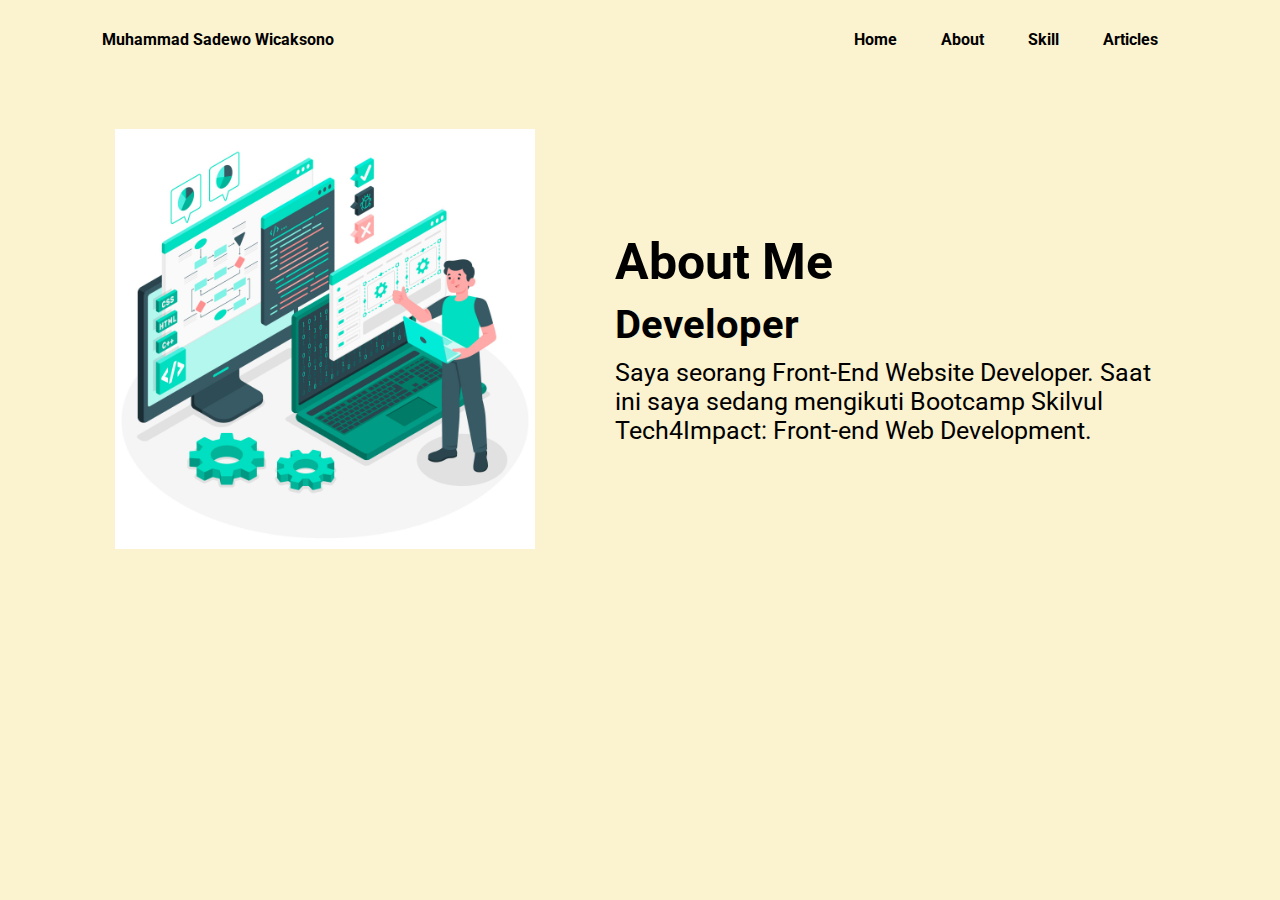
==== About.html @ 819ebafe "About Selesai" ====
<!DOCTYPE html>
<html lang="en">
  <head>
    <meta charset="UTF-8" />
    <meta http-equiv="X-UA-Compatible" content="IE=edge" />
    <meta name="viewport" content="width=device-width, initial-scale=1.0" />
    <link rel="stylesheet" href="./assets/style.css" />
    <title>MyPersonalWebsite</title>
  </head>
  <body>
    <div class="home">
      <nav>
        <a href="Home.html">Muhammad Sadewo Wicaksono</a>
        <ul>
          <li><a href="Home.html">Home</a></li>
          <li><a href="About.html">About</a></li>
          <li><a href="Skills.html">Skill</a></li>
          <li><a href="Articles.html">Articles</a></li>
        </ul>
      </nav>
    <section class="about">
      <div class="main">
        <img src="./assets/img/gambar2.jpg" alt="" />
        <div class="text">
          <h1>About Me</h1>
          <h2>Developer</h2>
          <p>Saya seorang Front-End Website Developer. Saat ini saya sedang mengikuti Bootcamp Skilvul Tech4Impact: Front-end Web Development.</p>
        </div>
      </div>
    </section>
  </body>
</html>
---- assets/style.css ----
@import url("https://fonts.googleapis.com/css2?family=Roboto:ital,wght@0,100;0,300;0,400;0,500;0,700;0,900;1,100;1,300;1,400;1,500;1,700;1,900&display=swap");

* {
  padding: 0;
  margin: 0;
  box-sizing: border-box;
  font-family: "Roboto", sans-serif;
}
/* CSS Home */
.home {
  position: relative;
  width: 100%;
  height: 100vh;
  background: url(./img/gambar.png);
}
nav a {
  text-decoration: none;
  color: black;
  font-weight: bold;
}
nav {
  display: flex;
  width: 84%;
  margin: auto;
  padding: 20px 0;
  align-items: center;
  justify-content: space-between;
}
nav ul li {
  display: inline-block;
  list-style: none;
  margin: 10px 20px;
}
nav ul li a {
  text-decoration: none;
  color: black;
  font-weight: bold;
}
nav ul li a:hover {
  color: blue;
}
.detail {
  margin-left: 8%;
  margin-top: 15%;
}
.detail h1 {
  font-size: 30px;
  color: #3f4e4f;
  margin-bottom: 20px;
}
span {
  color: #562b08;
}
.detail p {
  color: #3f4e4f;
  line-height: 22px;
}

/* About CSS */
.about {
  width: 100%;
  padding: 50px 0;
  background: #fbf2cf;
}
.about img {
  height: auto;
  width: 420px;
}
.text {
  width: 550px;
}
.text h1 {
  font-size: 50px;
  margin-bottom: 10px;
}
.text h2 {
  font-size: 40px;
  margin-bottom: 10px;
}
.text p {
  font-size: 25px;
}
.main {
  width: 1130px;
  max-width: 95%;
  margin: 0 auto;
  display: flex;
  align-items: center;
  justify-content: space-around;
}
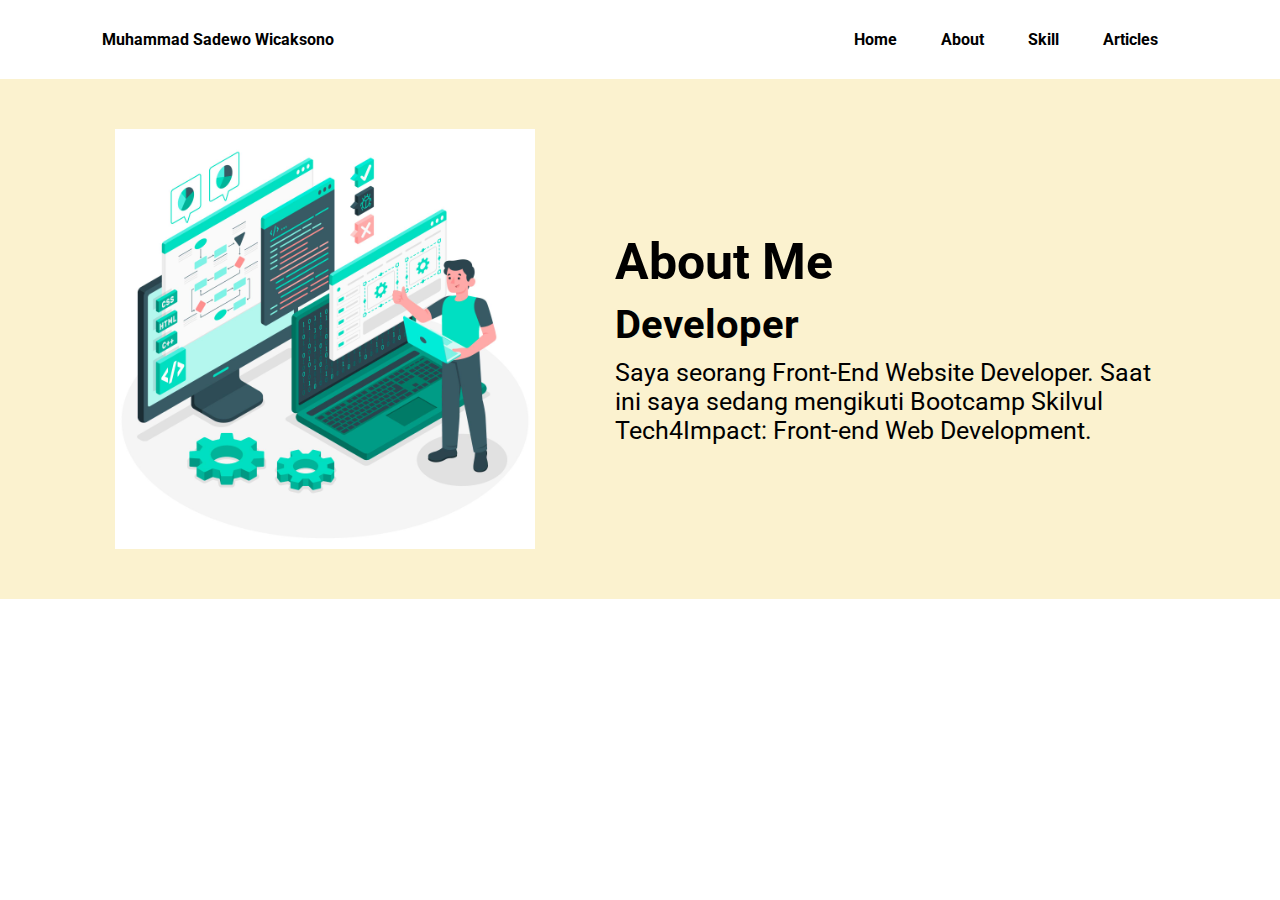
==== commit e3744f84: "Belum Kelar" ====
--- a/About.html
+++ b/About.html
@@ -8,7 +8,7 @@
     <title>MyPersonalWebsite</title>
   </head>
   <body>
-    <div class="home">
+    <div>
       <nav>
         <a href="Home.html">Muhammad Sadewo Wicaksono</a>
         <ul>
--- a/assets/style.css
+++ b/assets/style.css
@@ -6,6 +6,7 @@
   box-sizing: border-box;
   font-family: "Roboto", sans-serif;
 }
+
 /* CSS Home */
 .home {
   position: relative;
@@ -56,7 +57,7 @@
   line-height: 22px;
 }
 
-/* About CSS */
+/* About*/
 .about {
   width: 100%;
   padding: 50px 0;
@@ -88,3 +89,54 @@
   align-items: center;
   justify-content: space-around;
 }
+
+/* Skill */
+.skill {
+  padding-top: 20px;
+  background: #fbf2cf;
+}
+.skill h1 {
+  text-align: center;
+}
+.skill h3 {
+  margin-bottom: 5px;
+  margin-left: 25%;
+}
+.bar {
+  width: 50%;
+  background-color: #d2d7d3;
+  margin-left: 25%;
+  border-radius: 5px;
+  margin-bottom: 10px;
+}
+.skill-num {
+  text-align: right;
+  padding-top: 10px;
+  padding-bottom: 10px;
+  color: white;
+  border-radius: 5px;
+}
+.html {
+  width: 90%;
+  background-color: #4caf50;
+}
+.css {
+  width: 80%;
+  background-color: #5f9df7;
+}
+.js {
+  width: 75%;
+  background-color: #38e54d;
+}
+.php {
+  width: 88%;
+  background-color: #256d85;
+}
+.java {
+  width: 92%;
+  background-color: #5c2e7e;
+}
+.c {
+  width: 87%;
+  background-color: #ff1e1e;
+}
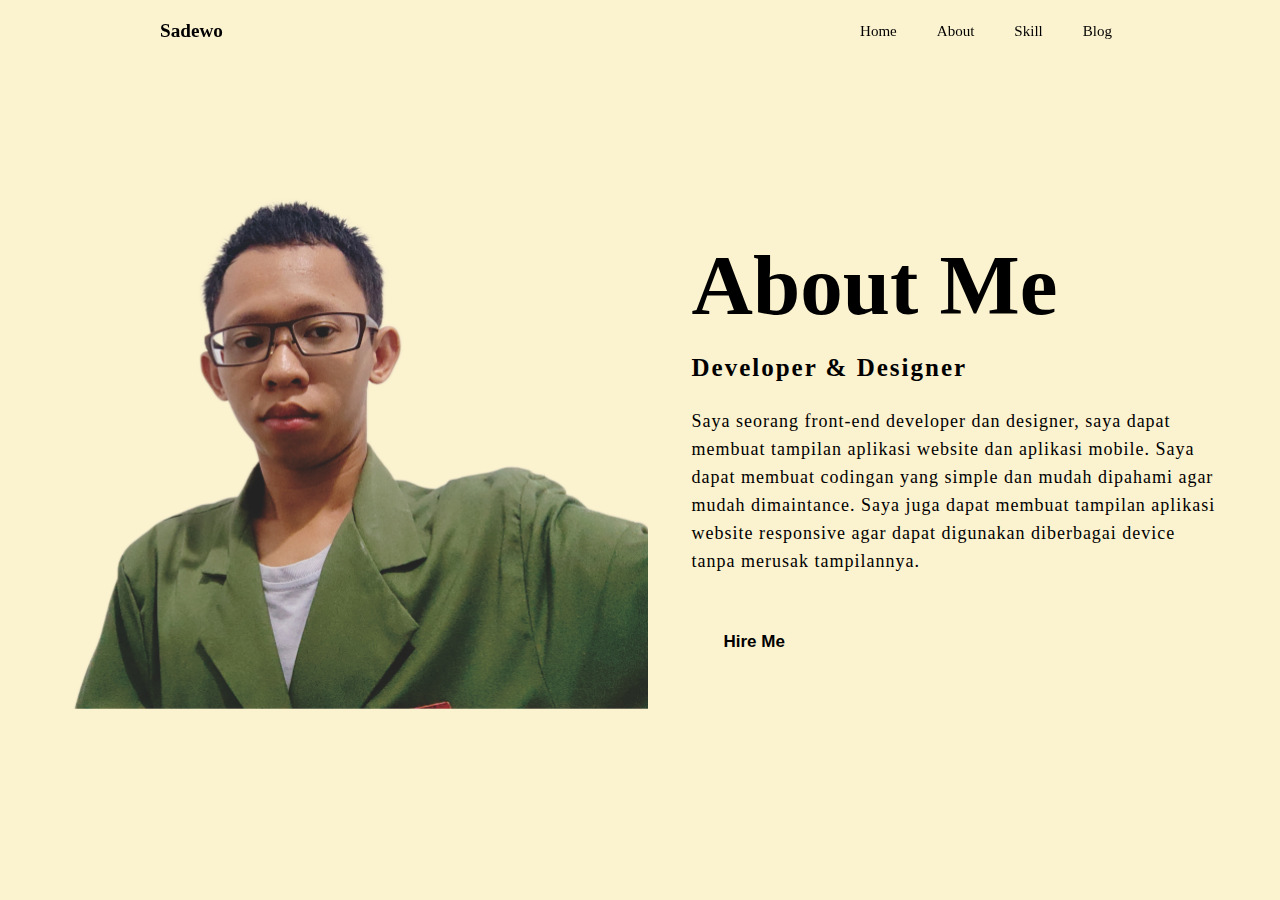
==== commit ba881361: "Kelar" ====
--- a/About.html
+++ b/About.html
@@ -4,29 +4,37 @@
     <meta charset="UTF-8" />
     <meta http-equiv="X-UA-Compatible" content="IE=edge" />
     <meta name="viewport" content="width=device-width, initial-scale=1.0" />
-    <link rel="stylesheet" href="./assets/style.css" />
+    <link rel="stylesheet" href="./assets/css/about.css" />
     <title>MyPersonalWebsite</title>
   </head>
   <body>
-    <div>
-      <nav>
-        <a href="Home.html">Muhammad Sadewo Wicaksono</a>
-        <ul>
-          <li><a href="Home.html">Home</a></li>
-          <li><a href="About.html">About</a></li>
-          <li><a href="Skills.html">Skill</a></li>
-          <li><a href="Articles.html">Articles</a></li>
+    <header>
+      <div class="nav container">
+        <a href="/Home.html" class="logo">Sadewo</a>
+        <ul class="navbar">
+          <li><a href="/Home.html" class="nav-link">Home</a></li>
+          <li><a href="/About.html" class="nav-link">About</a></li>
+          <li><a href="/Skills.html" class="nav-link">Skill</a></li>
+          <li><a href="/Blog.html" class="nav-link">Blog</a></li>
         </ul>
-      </nav>
+        <div class="menu-icon">
+          <div class="line1"></div>
+          <div class="line2"></div>
+          <div class="line3"></div>
+        </div>
+      </div>
+    </header>
     <section class="about">
-      <div class="main">
-        <img src="./assets/img/gambar2.jpg" alt="" />
+      <div class="content">
+        <img src="./assets/img/foto.png" alt="">
         <div class="text">
           <h1>About Me</h1>
-          <h2>Developer</h2>
-          <p>Saya seorang Front-End Website Developer. Saat ini saya sedang mengikuti Bootcamp Skilvul Tech4Impact: Front-end Web Development.</p>
+          <h5>Developer & Designer</h5>
+          <p>Saya seorang front-end developer dan designer, saya dapat membuat tampilan aplikasi website dan aplikasi mobile. Saya dapat membuat codingan yang simple dan mudah dipahami agar mudah dimaintance. Saya juga dapat membuat tampilan aplikasi website responsive agar dapat digunakan diberbagai device tanpa merusak tampilannya.</p>
+          <button type="button">Hire Me</button>
         </div>
       </div>
     </section>
+    <script src="./assets/js/navbar.js"></script>
   </body>
 </html>
--- a/assets/css/about.css
+++ b/assets/css/about.css
@@ -0,0 +1,250 @@
+*{
+    padding: 0;
+    margin: 0;
+    box-sizing: border-box;
+}
+:root{
+    --background-color:#fbf2cf;
+    --text-color: #000;
+    --white-color: #fff;
+    --second-color:#EF9A53;
+    --span-color: #EB6440;
+    --background-foto-color: #FCDDB0;
+}
+a{
+    text-decoration: none;
+}
+li{
+    list-style: none;
+}
+header{
+    position: fixed;
+    top: 0;
+    left: 0;
+    width: 100%;
+    z-index: 100;
+}
+.container{
+    max-width: 960px;
+    margin: auto;
+    width: 100%;
+}
+.nav{
+    display: flex;
+    align-items: center;
+    justify-content: space-between;
+    padding: 20px 0;
+}
+.logo{
+    font-size: 1.2rem;
+    font-weight: 600;
+    color: var(--text-color);
+}
+.navbar{
+    display: flex;
+    align-items: center;
+    column-gap: 1.5rem;
+}
+.nav-link{
+    font-size: 0.94rem;
+    padding: 4px 8px;
+    border-radius: 0.2rem;
+    color: var(--text-color);
+}
+.nav-link:hover{
+    color: var(--white-color);
+    background: var(--text-color);
+    transition: 0.3s all linear;
+}
+.menu-icon{
+    display: none;
+    flex-direction: column;
+    align-items: center;
+    justify-content: center;
+    row-gap: 5px;
+    cursor: pointer;
+    z-index: 200;
+    transition: 0.3s;
+}
+.menu-icon div{
+    display: block;
+    background: var(--text-color);
+    height: 2px;
+    width: 24px;
+    transition: 0.3s;
+}
+.move .line1{
+    transform: rotate(-45deg) translate(-5px,5px);
+}
+.move .line2{
+    opacity: 0;
+}
+.move .line3{
+    transform: rotate(45deg) translate(-5px,-5px);
+}
+.about{
+    width: 100%;
+    height: 100vh;
+    background-color: var(--background-color);
+    display: flex;
+    justify-content: center;
+    align-items: center;
+}
+.about .content img{
+    height: auto;
+    width: 600px;
+    max-width: 100%;
+}
+.text{
+    width: 550px;
+    max-width: 100%;
+    padding: 0 10px;
+}
+.content{
+    width: 1280px;
+    max-width: 95%;
+    margin: 0 auto;
+    display: flex;
+    flex-wrap: wrap;
+    align-items: center;
+    justify-content: space-around;
+}
+.text h1{
+    font-size: 85px;
+    margin-bottom: 20px;
+    text-transform: capitalize;
+}
+.text h5{
+    font-size: 25px;
+    margin-bottom: 25px;
+    text-transform: capitalize;
+    letter-spacing: 2px;
+}
+.text p{
+    font-size: 18px;
+    line-height: 28px;
+    letter-spacing: 1px;
+    margin-bottom: 45px;
+}
+button{
+    background-color: var(--button-color);
+    color: var(--text-color);
+    border: 2px solid transparent;
+    text-decoration: none;
+    padding: 10px 30px;
+    border-radius: 30px;
+    font-size: 17px;
+    font-weight: bold;
+}
+button:hover{
+    transform: scale(1.2);
+    background-color: transparent;
+    border: 2px solid var(--button-color);
+    transition: .4s;
+    cursor: pointer;
+}
+
+@media screen and (max-width: 1180px) {
+    .about{
+        width: 100%;
+        height: auto;
+        padding: 70px 0px;
+    }
+}
+
+@media screen and (max-width: 650px) {
+    .about .content img{
+        margin-bottom: 35px;
+    }    
+    .text h1{
+        font-size: 50px;
+        margin-bottom: 25px;
+    }
+}
+@media screen and (max-width: 405px) {
+    .about .content img{
+        margin-bottom: 25px;
+    }    
+    .text h1{
+        font-size: 40px;
+        margin-bottom: 25px;
+    }
+}
+@media (max-width: 990px){
+    .container{
+        margin: 0 auto;
+        width: 90%;
+    }
+}
+@media (max-width: 892px){
+    section{
+        padding: 2rem 0;
+    }
+    .nav{
+        padding: 12px 0;
+    }
+}
+@media (max-width: 775px){
+    .logo{
+        font-size: 1.1rem;
+    }
+    .menu-icon{
+        display: flex;
+    }
+    .navbar{
+        position: absolute;
+        top: 0;
+        right: -100%;
+        width: 300px;
+        height: 100vh;
+        background: var(--second-color);
+        display: flex;
+        flex-direction: column;
+        align-items: center;
+        padding: 50px 20px;
+        transition: 0.5s all cubic-bezier(0.075, 0.82, 0.165, 1);
+    }
+    .open-menu{
+        right: 0;
+        transition: 0.5s all cubic-bezier(0.075, 0.82, 0.165, 1);
+    }
+    .nav-link{
+        display: block;
+        margin: 1rem 0;
+    }
+    .home{
+        min-height: 500px;
+        padding-top: 6rem;
+    }
+    .home-text h3{
+        font-size: 1rem;
+    }
+    .home-text h2{
+        font-size: 3rem;
+        line-height: 3.8rem;
+    }
+    .home-text p{
+        font-size: 0.825rem;
+    }
+}
+@media (max-width: 450px){
+    .home{
+        min-height: 485px;
+        padding-top: 140px;
+    }
+    .home-img{
+        width: 140px;
+        height: 140px;
+    }
+    .home-img img{
+        width: 140px;
+        height: 140px;
+    }
+    .home-text h2{
+        font-size: 2.1rem;
+        line-height: 3.2rem;
+    }
+    .home-text p br{
+        display: contents;
+    }
+}